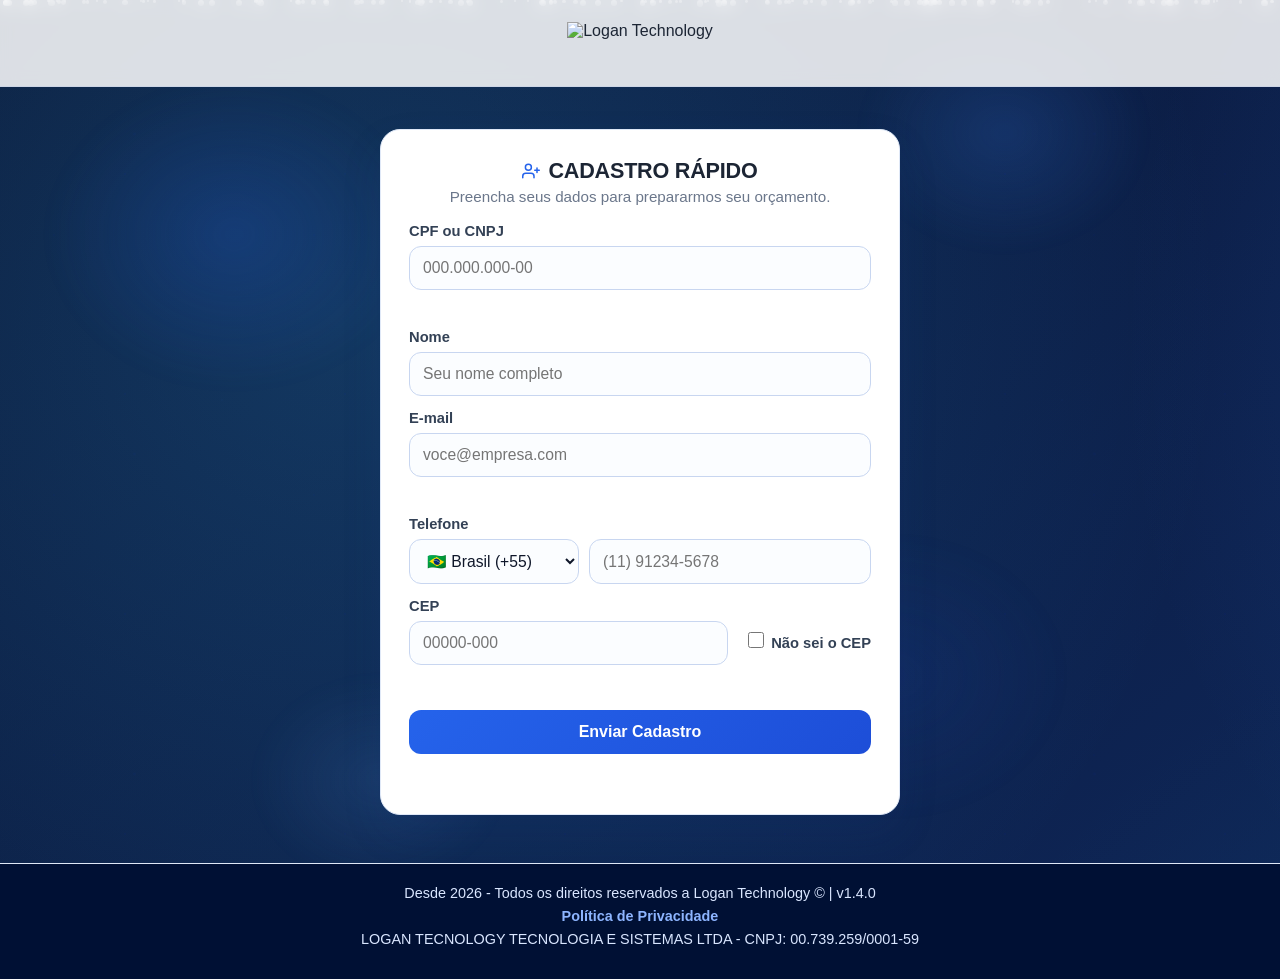
==== web/index.html @ 1e0a040b "feat: adicionar chave para controlar redirecionamento ao WhatsApp Permite desativar o redirecionamen" ====
<!doctype html>
<html lang="pt-BR">
<head>
  <!-- =========================================================
       [SECAO 1] METADADOS DA PAGINA
       - Define charset, responsividade e SEO basico
       ========================================================= -->
  <meta charset="utf-8" />
  <meta name="viewport" content="width=device-width, initial-scale=1" />
  <title>Logan Technology | Cadastro</title>
  <meta name="description" content="Formulário de cadastro integrado ao Gestão Logan." />
  <link rel="icon" type="image/png" href="./logan-logo.png" />
  <style>
    /* =========================================================
       [SECAO 2] DESIGN TOKENS / VARIAVEIS GLOBAIS
       - Paleta, superficies e sombra base
       ========================================================= */
    :root {
      --bg: #f4f8ff;
      --surface: #ffffff;
      --text: #1c2534;
      --muted: #6b778b;
      --line: #dfe8f7;
      --primary: #2563eb;
      --primary-dark: #1d4ed8;
      --shadow: 0 18px 40px rgba(27, 63, 138, 0.12);
    }

    /* [SECAO 3] RESET E BASE DE LAYOUT */
    * { box-sizing: border-box; }

    /* [SECAO 4] BACKGROUND PRINCIPAL + EFEITO DE MOVIMENTO */
    body {
      margin: 0;
      font-family: "Segoe UI", -apple-system, BlinkMacSystemFont, "Helvetica Neue", sans-serif;
      color: var(--text);
      background:
        radial-gradient(circle at 15% 18%, rgba(56, 189, 248, 0.18), transparent 36%),
        radial-gradient(circle at 84% 20%, rgba(59, 130, 246, 0.22), transparent 34%),
        radial-gradient(circle at 72% 80%, rgba(14, 116, 144, 0.2), transparent 38%),
        linear-gradient(140deg, #0a1737 0%, #0c1f49 34%, #102a5f 66%, #0a1a3d 100%);
      background-size: 180% 180%;
      animation: gradientShift 18s ease-in-out infinite;
      min-height: 100vh;
      display: flex;
      flex-direction: column;
      position: relative;
      overflow-x: hidden;
    }

    body::before {
      content: "";
      position: fixed;
      inset: -20% -10%;
      pointer-events: none;
      z-index: -1;
      background:
        radial-gradient(closest-side, rgba(37, 99, 235, 0.2), transparent 72%) 10% 24% / 34% 34% no-repeat,
        radial-gradient(closest-side, rgba(59, 130, 246, 0.17), transparent 72%) 82% 16% / 26% 26% no-repeat,
        radial-gradient(closest-side, rgba(30, 64, 175, 0.14), transparent 72%) 74% 76% / 31% 31% no-repeat,
        radial-gradient(closest-side, rgba(96, 165, 250, 0.12), transparent 72%) 28% 84% / 23% 23% no-repeat;
      filter: blur(8px);
      animation: blobsFloat 18s ease-in-out infinite alternate;
    }

    body::after {
      content: "";
      position: fixed;
      inset: -10%;
      pointer-events: none;
      z-index: -1;
      opacity: .58;
      background:
        radial-gradient(2px 2px at 15% 20%, rgba(37, 99, 235, .32), transparent 70%),
        radial-gradient(2px 2px at 70% 25%, rgba(37, 99, 235, .26), transparent 70%),
        radial-gradient(3px 3px at 82% 70%, rgba(59, 130, 246, .24), transparent 72%),
        radial-gradient(2px 2px at 25% 75%, rgba(96, 165, 250, .22), transparent 70%),
        radial-gradient(1.5px 1.5px at 52% 58%, rgba(37, 99, 235, .2), transparent 70%),
        radial-gradient(1.5px 1.5px at 38% 36%, rgba(59, 130, 246, .2), transparent 70%);
      background-size: 220px 220px, 260px 260px, 320px 320px, 280px 280px, 240px 240px, 300px 300px;
      animation: particlesDrift 26s linear infinite;
      mix-blend-mode: soft-light;
    }

    /* [SECAO 5] CAMADA DE PARTICULAS DECORATIVAS */
    #particles {
      position: fixed;
      inset: 0;
      z-index: -1;
      pointer-events: none;
      overflow: hidden;
    }

    .particle {
      position: absolute;
      background: rgba(255, 255, 255, 0.98);
      border-radius: 50%;
      opacity: 0.72;
      animation: floatUp linear infinite;
      filter: blur(0.1px) drop-shadow(0 0 6px rgba(255, 255, 255, 0.55));
    }

    /* [SECAO 6] ESTRUTURA DE CONTEINER E BLOCOS */
    .container {
      width: min(1140px, 92vw);
      margin: 0 auto;
    }

    header {
      padding: 22px 0;
      border-bottom: 1px solid rgba(37, 99, 235, 0.08);
      background: rgba(255, 255, 255, 0.85);
      backdrop-filter: blur(8px);
      position: sticky;
      top: 0;
      z-index: 20;
    }

    .header-row {
      display: flex;
      justify-content: center;
      align-items: center;
      gap: 16px;
    }

    .logo {
      height: 42px;
      width: auto;
      object-fit: contain;
    }

    .contact-btn {
      border: 0;
      background: linear-gradient(135deg, var(--primary), #4f86ff);
      color: #fff;
      font-weight: 600;
      border-radius: 999px;
      padding: 12px 18px;
      cursor: pointer;
      transition: transform .15s ease, box-shadow .15s ease;
      box-shadow: 0 8px 24px rgba(37, 99, 235, 0.3);
    }

    .contact-btn:hover {
      transform: translateY(-1px);
      box-shadow: 0 12px 26px rgba(37, 99, 235, 0.35);
    }

    main {
      flex: 1;
      display: grid;
      align-items: center;
      padding: 42px 0 30px;
    }

    .hero {
      display: flex;
      justify-content: center;
    }

    .card {
      background: var(--surface);
      border: 1px solid var(--line);
      border-radius: 20px;
      box-shadow: var(--shadow);
      padding: clamp(18px, 3.5vw, 28px);
      width: 100%;
      max-width: 520px;
      position: relative;
      overflow: hidden;
    }

    .card-header {
      text-align: center;
      margin-bottom: 18px;
    }

    .card h2 {
      margin: 0 0 4px;
      font-size: 1.35rem;
      letter-spacing: -0.01em;
      text-transform: uppercase;
      display: inline-flex;
      align-items: center;
      justify-content: center;
      gap: 8px;
      width: 100%;
      position: relative;
    }


    .card p {
      margin: 0 0 18px;
      color: var(--muted);
      font-size: .95rem;
      text-align: center;
    }

    .title-icon {
      width: 18px;
      height: 18px;
      color: #2563eb;
      flex-shrink: 0;
    }

    /* [SECAO 7] CAMPOS DO FORMULARIO */
    .field {
      margin-bottom: 14px;
    }

    .address-group {
      display: none;
    }

    .address-group.visible {
      display: block;
    }

    .address-status {
      margin-top: 7px;
      font-size: .82rem;
      min-height: 18px;
      color: #64748b;
    }

    .address-status.ok { color: #0f766e; }
    .address-status.error { color: #b91c1c; }
    .address-status.loading { color: #1d4ed8; }

    .phone-row {
      display: grid;
      grid-template-columns: 170px 1fr;
      gap: 10px;
    }

    .cep-row {
      display: flex;
      flex-wrap: wrap;
      align-items: center;
      gap: 12px 16px;
    }

    .cep-row .input {
      flex: 1 1 180px;
      min-width: 140px;
    }

    .cep-unknown {
      display: inline-flex;
      align-items: center;
      gap: 8px;
      font-size: 0.9rem;
      color: #334155;
      font-weight: 500;
      cursor: pointer;
      user-select: none;
      white-space: nowrap;
    }

    .cep-unknown input {
      width: 1rem;
      height: 1rem;
      accent-color: #2563eb;
      cursor: pointer;
    }

    .input:disabled {
      opacity: 0.65;
      cursor: not-allowed;
      background: #f1f5f9;
    }

    .field label {
      display: block;
      margin-bottom: 7px;
      font-size: .92rem;
      color: #334155;
      font-weight: 600;
    }

    .input {
      width: 100%;
      border: 1px solid #c8d6f0;
      background: #fbfdff;
      border-radius: 12px;
      padding: 12px 13px;
      font-size: .98rem;
      color: #0f172a;
      outline: none;
      transition: border-color .15s ease, box-shadow .15s ease;
    }

    .input:focus {
      border-color: #7da7ff;
      box-shadow: 0 0 0 4px rgba(37, 99, 235, 0.12);
      background: #fff;
    }

    .submit-btn {
      width: 100%;
      margin-top: 6px;
      border: 0;
      border-radius: 12px;
      padding: 13px 16px;
      font-size: 1rem;
      font-weight: 700;
      color: #fff;
      background: linear-gradient(135deg, var(--primary), var(--primary-dark));
      cursor: pointer;
      transition: filter .15s ease, transform .15s ease;
    }

    .submit-btn:hover { filter: brightness(1.04); transform: translateY(-1px); }
    .submit-btn:disabled { opacity: .7; cursor: not-allowed; transform: none; }

    /* [SECAO 8] MENSAGENS DE STATUS (SUCESSO/ERRO) */
    .status {
      margin-top: 12px;
      min-height: 20px;
      font-size: .93rem;
      color: var(--muted);
    }

    .status.ok { color: #0f766e; }
    .status.error { color: #b91c1c; }

    /* [SECAO 9] FEEDBACKS ESPECIFICOS (DOCUMENTO/EMAIL/SKELETON) */
    .doc-status {
      margin-top: 7px;
      font-size: .82rem;
      min-height: 18px;
      color: #64748b;
    }

    .doc-status.ok { color: #0f766e; }
    .doc-status.error { color: #b91c1c; }
    .doc-status.loading { color: #1d4ed8; }

    .doc-type-badge {
      display: inline-flex;
      margin-top: 7px;
      padding: 3px 10px;
      border-radius: 999px;
      font-size: .75rem;
      font-weight: 700;
      letter-spacing: .01em;
      background: #e2e8f0;
      color: #334155;
      min-height: 20px;
      align-items: center;
    }

    .doc-type-badge.hidden {
      display: none;
    }

    .doc-type-badge.cpf {
      background: #dbeafe;
      color: #1e40af;
    }

    .doc-type-badge.cnpj {
      background: #dcfce7;
      color: #166534;
    }

    .email-status {
      margin-top: 7px;
      font-size: .82rem;
      min-height: 18px;
      color: #64748b;
    }

    .email-status.ok { color: #0f766e; }
    .email-status.error { color: #b91c1c; }
    .email-status.warn { color: #b45309; }

    .skeleton-loading {
      border-color: #dbe7ff;
      background: linear-gradient(90deg, #eef4ff 25%, #dde9ff 50%, #eef4ff 75%);
      background-size: 220% 100%;
      animation: skeletonPulse 1.1s ease-in-out infinite;
    }

    /* [SECAO 10] EFEITOS DE CONFETE POS-CADASTRO */
    .confetti-layer {
      position: fixed;
      inset: 0;
      pointer-events: none;
      overflow: hidden;
      z-index: 9998;
    }

    .confetti {
      position: absolute;
      top: -12px;
      width: 8px;
      height: 14px;
      opacity: 0.9;
      animation: confettiDrop linear forwards;
    }


    /* [SECAO 11] RODAPE INSTITUCIONAL + VERSIONAMENTO */
    footer {
      margin-top: 18px;
      border-top: 1px solid var(--line);
      background-color: #001034;
    }

    .footer-inner {
      padding: 18px 0 28px;
      color: #d9e6ff;
      font-size: .9rem;
      line-height: 1.6;
      text-align: center;
    }

    .footer-inner a {
      color: #8db5ff;
      text-decoration: none;
      font-weight: 600;
    }

    .footer-inner a:hover { text-decoration: underline; }

    @media (max-width: 520px) {
      .contact-btn { padding: 10px 14px; font-size: .9rem; }
      .logo { height: 36px; }
      .footer-inner { font-size: .84rem; }
      .phone-row { grid-template-columns: 1fr; gap: 8px; }
    }

    /* =========================================================
       [SECAO 12] ANIMACOES
       ========================================================= */
    @keyframes gradientShift {
      0% { background-position: 0% 50%; }
      50% { background-position: 100% 50%; }
      100% { background-position: 0% 50%; }
    }

    @keyframes blobsFloat {
      0% { transform: translate3d(0, 0, 0) scale(1); }
      35% { transform: translate3d(-2.2%, 2.4%, 0) scale(1.06) rotate(2deg); }
      70% { transform: translate3d(1.8%, -1.5%, 0) scale(0.96) rotate(-2deg); }
      100% { transform: translate3d(2.8%, -2.2%, 0) scale(1.02) rotate(1deg); }
    }

    @keyframes particlesDrift {
      0% { transform: translate3d(0, 0, 0); }
      25% { transform: translate3d(-2.5%, 1.5%, 0); }
      50% { transform: translate3d(-1%, 3%, 0); }
      75% { transform: translate3d(2%, 1%, 0); }
      100% { transform: translate3d(0, 0, 0); }
    }

    @keyframes floatUp {
      0% {
        transform: translateY(105vh) scale(0.2);
        opacity: 0;
      }
      35% { opacity: 0.55; }
      100% {
        transform: translateY(-12vh) scale(1);
        opacity: 0;
      }
    }

    @keyframes confettiDrop {
      0% { transform: translateY(-8px) rotate(0deg); opacity: 0.95; }
      100% { transform: translateY(108vh) rotate(720deg); opacity: 0.1; }
    }

    @keyframes skeletonPulse {
      0% { background-position: 200% 0; }
      100% { background-position: -20% 0; }
    }

  </style>
</head>
<body>
  <!-- =========================================================
       [SECAO 13] CAMADAS VISUAIS
       - Particulas de fundo e confete de sucesso
       ========================================================= -->
  <div id="particles" aria-hidden="true"></div>
  <div id="confettiLayer" class="confetti-layer" aria-hidden="true"></div>
  <!-- [SECAO 14] CABECALHO COM IDENTIDADE DA MARCA -->
  <header>
    <div class="container header-row">
      <img class="logo" src="./logan-technology-logomarca-.png" alt="Logan Technology" />
    </div>
  </header>

  <!-- [SECAO 15] AREA PRINCIPAL COM FORMULARIO DE CAPTACAO -->
  <main class="container">
    <section class="hero">
      <aside class="card">
        <div class="card-header">
          <h2>
            <svg class="title-icon" xmlns="http://www.w3.org/2000/svg" viewBox="0 0 24 24" fill="none" stroke="currentColor" stroke-width="2" stroke-linecap="round" stroke-linejoin="round" aria-hidden="true">
              <path d="M16 21v-2a4 4 0 0 0-4-4H5a4 4 0 0 0-4 4v2"></path>
              <circle cx="8.5" cy="7" r="4"></circle>
              <path d="M20 8v6"></path>
              <path d="M23 11h-6"></path>
            </svg>
            <span class="title-text">CADASTRO RÁPIDO</span>
          </h2>
          <p>Preencha seus dados para prepararmos seu orçamento.</p>
        </div>

        <!-- [SECAO 16] FORMULARIO PRINCIPAL -->
        <form id="lead-form" novalidate>
          <!-- BLOCO 16.1: Documento + validacao -->
          <div class="field">
            <label for="document">CPF ou CNPJ</label>
            <input class="input" id="document" name="document" type="text" inputmode="numeric" autocomplete="off" required placeholder="000.000.000-00" />
            <div class="doc-status" id="docStatus" aria-live="polite"></div>
            <div class="doc-type-badge hidden" id="docTypeBadge" aria-live="polite"></div>
          </div>

          <!-- BLOCO 16.2: Identificacao do lead -->
          <div class="field">
            <label for="name">Nome</label>
            <input class="input" id="name" name="name" type="text" autocomplete="name" required placeholder="Seu nome completo" />
          </div>

          <!-- BLOCO 16.3: Contato -->
          <div class="field">
            <label for="email">E-mail</label>
            <input class="input" id="email" name="email" type="email" autocomplete="email" required placeholder="voce@empresa.com" />
            <div class="email-status" id="emailStatus" aria-live="polite"></div>
          </div>

          <!-- BLOCO 16.4: Telefone internacional -->
          <div class="field">
            <label for="phone">Telefone</label>
            <div class="phone-row">
              <select class="input" id="phoneCountry" name="phoneCountry" required>
                <option value="BR">🇧🇷 Brasil (+55)</option>
                <option value="PT">🇵🇹 Portugal (+351)</option>
                <option value="US">🇺🇸 Estados Unidos (+1)</option>
                <option value="AR">🇦🇷 Argentina (+54)</option>
              </select>
              <input class="input" id="phone" name="phone" type="text" inputmode="numeric" autocomplete="tel" required placeholder="(11) 91234-5678" />
            </div>
          </div>

          <!-- BLOCO 16.5: CEP + consulta automatica -->
          <div class="field">
            <label for="cep">CEP</label>
            <div class="cep-row">
              <input class="input" id="cep" name="cep" type="text" inputmode="numeric" autocomplete="postal-code" required placeholder="00000-000" aria-describedby="addressStatus" />
              <label class="cep-unknown">
                <input type="checkbox" id="unknownCep" name="unknownCep" />
                Não sei o CEP
              </label>
            </div>
            <div class="address-status" id="addressStatus" aria-live="polite"></div>
          </div>

          <!-- BLOCO 16.6: Endereco (auto preenchimento + manual) -->
          <div class="address-group" id="addressGroup">
            <div class="field">
              <label for="addressStreet">Endereço</label>
              <input class="input" id="addressStreet" name="addressStreet" type="text" autocomplete="street-address" placeholder="Rua / Avenida" />
            </div>
            <div class="field">
              <label for="addressNumber">Número</label>
              <input class="input" id="addressNumber" name="addressNumber" type="text" inputmode="numeric" placeholder="Número" />
            </div>
            <div class="field">
              <label for="addressDistrict">Bairro</label>
              <input class="input" id="addressDistrict" name="addressDistrict" type="text" autocomplete="address-level3" placeholder="Bairro" />
            </div>
            <div class="field">
              <label for="addressCity">Cidade</label>
              <input class="input" id="addressCity" name="addressCity" type="text" autocomplete="address-level2" placeholder="Cidade" />
            </div>
            <div class="field">
              <label for="addressState">UF</label>
              <input class="input" id="addressState" name="addressState" type="text" maxlength="2" placeholder="UF" />
            </div>
            <div class="field">
              <label for="addressComplement">Complemento</label>
              <input class="input" id="addressComplement" name="addressComplement" type="text" autocomplete="address-line2" placeholder="Complemento (opcional)" />
            </div>
          </div>

          <!-- BLOCO 16.7: Acao principal -->
          <button class="submit-btn" type="submit" id="submitBtn">Enviar Cadastro</button>
          <div class="status" id="statusMessage" aria-live="polite"></div>
        </form>
      </aside>
    </section>
  </main>

  <!-- [SECAO 17] RODAPE COM INFORMACOES LEGAIS + VERSAO -->
  <footer>
    <div class="container footer-inner">
      <div>Desde 2026 - Todos os direitos reservados a Logan Technology © | v1.4.0</div>
      <div>
        <a href="https://logan.com.br/politica-de-privacidade-e-cookies/" target="_blank" rel="noopener noreferrer">
          Política de Privacidade
        </a>
      </div>
      <div>LOGAN TECNOLOGY TECNOLOGIA E SISTEMAS LTDA - CNPJ: 00.739.259/0001-59</div>
    </div>
  </footer>

  <script>
    /* =========================================================
       [SECAO 18] CONFIGURACOES DE INTEGRACAO
       - WEBHOOK_URL aponta para API interna /lead
       ========================================================= */
    // Endpoint interno da API segura (proxy server-side para o n8n)
    const WEBHOOK_URL = "/lead";
    const WHATSAPP_BASE_URL = "https://api.whatsapp.com/send/?phone=5521976634893&text=";
    // Chave para ligar/desligar o redirecionamento automatico para WhatsApp.
    const ENABLE_WHATSAPP_REDIRECT = false;

    /* [SECAO 19] CACHE DE ELEMENTOS DO DOM */
    const form = document.getElementById("lead-form");
    const docInput = document.getElementById("document");
    const nameInput = document.getElementById("name");
    const emailInput = document.getElementById("email");
    const emailStatus = document.getElementById("emailStatus");
    const phoneCountry = document.getElementById("phoneCountry");
    const phoneInput = document.getElementById("phone");
    const cepInput = document.getElementById("cep");
    const unknownCepCheckbox = document.getElementById("unknownCep");
    const addressGroup = document.getElementById("addressGroup");
    const addressStatus = document.getElementById("addressStatus");
    const addressStreetInput = document.getElementById("addressStreet");
    const addressNumberInput = document.getElementById("addressNumber");
    const addressDistrictInput = document.getElementById("addressDistrict");
    const addressCityInput = document.getElementById("addressCity");
    const addressStateInput = document.getElementById("addressState");
    const addressComplementInput = document.getElementById("addressComplement");
    const statusMessage = document.getElementById("statusMessage");
    const submitBtn = document.getElementById("submitBtn");
    const docStatus = document.getElementById("docStatus");
    const docTypeBadge = document.getElementById("docTypeBadge");
    const confettiLayer = document.getElementById("confettiLayer");
    const DRAFT_STORAGE_KEY = "logan-form-draft-v1.4.0";
    const CEP_UNKNOWN_SENTINEL = "Não informado";
    let documentValidated = false;

    /* [SECAO 20] HELPERS GERAIS */
    function digitsOnly(value) {
      return value.replace(/\D/g, "");
    }

    /* [SECAO 21] EFEITOS VISUAIS (PARTICULAS / CONFETE) */
    function createParticles() {
      const particleContainer = document.getElementById("particles");
      const particleCount = 160;

      for (let i = 0; i < particleCount; i++) {
        const p = document.createElement("div");
        p.classList.add("particle");

        const size = Math.random() * 4.8 + 1.8;
        const left = Math.random() * 100;
        const duration = Math.random() * 6 + 7;
        const delay = Math.random() * 8;

        p.style.width = `${size}px`;
        p.style.height = `${size}px`;
        p.style.left = `${left}%`;
        p.style.animationDuration = `${duration}s`;
        p.style.animationDelay = `-${delay}s`;

        particleContainer.appendChild(p);
      }

    }

    /* [SECAO 22] DEBOUNCE PARA REDUZIR CHAMADAS EXCESSIVAS */
    function debounce(fn, delay = 450) {
      let timeoutId;
      return (...args) => {
        clearTimeout(timeoutId);
        timeoutId = setTimeout(() => fn(...args), delay);
      };
    }

    function runConfetti(count = 130) {
      const colors = ["#22c55e", "#3b82f6", "#f97316", "#eab308", "#ec4899", "#14b8a6"];
      for (let i = 0; i < count; i++) {
        const item = document.createElement("span");
        item.className = "confetti";
        item.style.left = `${Math.random() * 100}%`;
        item.style.background = colors[Math.floor(Math.random() * colors.length)];
        item.style.width = `${Math.random() * 6 + 5}px`;
        item.style.height = `${Math.random() * 10 + 8}px`;
        item.style.opacity = `${Math.random() * 0.4 + 0.6}`;
        item.style.animationDuration = `${Math.random() * 1.6 + 1.8}s`;
        item.style.animationDelay = `${Math.random() * 0.5}s`;
        confettiLayer.appendChild(item);
        setTimeout(() => item.remove(), 3200);
      }
    }

    function showPostSubmitNotice() {
      form.style.display = "none";
      statusMessage.className = "status ok";
      statusMessage.textContent = "";

      const existingNotice = document.getElementById("postSubmitNotice");
      if (existingNotice) {
        existingNotice.remove();
      }

      const notice = document.createElement("div");
      notice.id = "postSubmitNotice";
      notice.className = "status ok";
      notice.style.marginTop = "6px";
      notice.style.textAlign = "center";
      notice.style.fontSize = "1rem";
      notice.style.fontWeight = "600";
      notice.textContent = "Cadastro realizado, retorne ao WhatsApp para continuar seu atendimento.";
      form.parentElement.appendChild(notice);
    }

    /* [SECAO 23] MENSAGEM DE WHATSAPP POS-CADASTRO */
    function buildWhatsappMessage(data) {
      return [
        "*🚀 Cadastro realizado! ✅*",
        "",
        "*👤 Nome:* " + data.name,
        "*📧 E-mail:* " + data.email,
        "*📱 Telefone:* " + data.phoneCountry + " " + data.phone,
        "*🧾 Documento:* " + data.documentType + " " + data.document,
        "*📮 CEP:* " + data.cep,
        "*📍 Endereço:* " + data.addressStreet + ", " + data.addressNumber,
        "*🏘️ Bairro:* " + data.addressDistrict,
        "*🏙️ Cidade/UF:* " + data.addressCity + "/" + data.addressState,
        "*➕ Complemento:* " + (data.addressComplement || "-")
      ].join("\n");
    }

    /* [SECAO 24] MASCARAS E VALIDACOES DE DOCUMENTO */
    function formatCPF(value) {
      const digits = digitsOnly(value).slice(0, 11);
      return digits
        .replace(/^(\d{3})(\d)/, "$1.$2")
        .replace(/^(\d{3})\.(\d{3})(\d)/, "$1.$2.$3")
        .replace(/\.(\d{3})(\d)/, ".$1-$2");
    }

    function formatCNPJ(value) {
      const digits = digitsOnly(value).slice(0, 14);
      return digits
        .replace(/^(\d{2})(\d)/, "$1.$2")
        .replace(/^(\d{2})\.(\d{3})(\d)/, "$1.$2.$3")
        .replace(/\.(\d{3})(\d)/, ".$1/$2")
        .replace(/(\d{4})(\d)/, "$1-$2");
    }

    function isRepeatedDigits(value) {
      return /^(\d)\1+$/.test(value);
    }

    /* [SECAO 25] UX: BADGE DE TIPO CPF/CNPJ */
    function updateDocTypeBadge() {
      const digits = digitsOnly(docInput.value);
      docTypeBadge.className = "doc-type-badge";
      if (!digits.length) {
        docTypeBadge.classList.add("hidden");
        docTypeBadge.textContent = "";
        return;
      }
      if (digits.length <= 11) {
        docTypeBadge.classList.add("cpf");
        docTypeBadge.textContent = "Pessoa Fisica (CPF)";
      } else {
        docTypeBadge.classList.add("cnpj");
        docTypeBadge.textContent = "Pessoa Juridica (CNPJ)";
      }
    }

    /* [SECAO 26] VALIDACAO DE EMAIL E SUGESTAO DE DOMINIOS */
    function getEmailSuggestion(email) {
      const normalized = String(email || "").trim().toLowerCase();
      const typoCorrections = {
        "gmail.con": "gmail.com",
        "gmail,com": "gmail.com",
        "gmal.com": "gmail.com",
        "gmial.com": "gmail.com",
        "hotmial.com": "hotmail.com",
        "outlok.com": "outlook.com",
        "yaho.com": "yahoo.com"
      };
      const parts = normalized.split("@");
      if (parts.length !== 2) return "";
      const [local, domain] = parts;
      if (!local || !domain) return "";
      if (typoCorrections[domain]) {
        return `${local}@${typoCorrections[domain]}`;
      }
      return "";
    }

    function validateEmailRealtime() {
      const email = emailInput.value.trim();
      emailStatus.className = "email-status";
      emailStatus.textContent = "";
      if (!email) return false;

      const emailRegex = /^[^\s@]+@[^\s@]+\.[^\s@]{2,}$/;
      const isValid = emailRegex.test(email);
      const suggestion = getEmailSuggestion(email);

      if (!isValid) {
        emailStatus.classList.add("error");
        emailStatus.textContent = "E-mail com formato invalido. Exemplo: nome@empresa.com";
        if (suggestion) {
          emailStatus.className = "email-status warn";
          emailStatus.textContent = `Voce quis dizer: ${suggestion}?`;
        }
        return false;
      }

      if (suggestion && suggestion !== email.toLowerCase()) {
        emailStatus.className = "email-status warn";
        emailStatus.textContent = `Possivel correcao: ${suggestion}`;
        return true;
      }

      emailStatus.classList.add("ok");
      emailStatus.textContent = "E-mail valido.";
      return true;
    }

    function setAddressSkeletonLoading(loading) {
      const addressInputs = [
        addressStreetInput,
        addressDistrictInput,
        addressCityInput,
        addressStateInput,
        addressComplementInput
      ];
      for (const input of addressInputs) {
        input.classList.toggle("skeleton-loading", loading);
      }
    }

    function syncUnknownCepUi() {
      const unknown = unknownCepCheckbox.checked;
      if (unknown) {
        cepInput.disabled = true;
        cepInput.removeAttribute("required");
        cepInput.value = "";
        cepInput.setAttribute("aria-invalid", "false");
        addressGroup.classList.add("visible");
        addressStatus.className = "address-status";
        addressStatus.textContent = "Preencha o endereço manualmente.";
      } else {
        cepInput.disabled = false;
        cepInput.setAttribute("required", "");
        addressStatus.className = "address-status";
        addressStatus.textContent = "";
        const d = digitsOnly(cepInput.value);
        if (d.length !== 8) {
          addressGroup.classList.remove("visible");
        } else {
          lookupCepAndSuggestAddress();
        }
      }
    }

    /* [SECAO 27] DRAFT LOCAL (RECUPERACAO DE FORMULARIO) */
    function saveDraft() {
      const payload = {
        document: docInput.value,
        name: nameInput.value,
        email: emailInput.value,
        phoneCountry: phoneCountry.value,
        phone: phoneInput.value,
        cep: cepInput.value,
        unknownCep: unknownCepCheckbox.checked,
        addressStreet: addressStreetInput.value,
        addressNumber: addressNumberInput.value,
        addressDistrict: addressDistrictInput.value,
        addressCity: addressCityInput.value,
        addressState: addressStateInput.value,
        addressComplement: addressComplementInput.value
      };
      localStorage.setItem(DRAFT_STORAGE_KEY, JSON.stringify(payload));
    }

    function restoreDraft() {
      try {
        const raw = localStorage.getItem(DRAFT_STORAGE_KEY);
        if (!raw) return;
        const draft = JSON.parse(raw);
        if (draft.document) docInput.value = draft.document;
        if (draft.name) nameInput.value = draft.name;
        if (draft.email) emailInput.value = draft.email;
        if (draft.phoneCountry) phoneCountry.value = draft.phoneCountry;
        if (draft.phone) phoneInput.value = draft.phone;
        if (typeof draft.unknownCep === "boolean") unknownCepCheckbox.checked = draft.unknownCep;
        if (draft.unknownCep) {
          syncUnknownCepUi();
        } else if (draft.cep) {
          cepInput.value = draft.cep;
        }
        if (draft.addressStreet) addressStreetInput.value = draft.addressStreet;
        if (draft.addressNumber) addressNumberInput.value = draft.addressNumber;
        if (draft.addressDistrict) addressDistrictInput.value = draft.addressDistrict;
        if (draft.addressCity) addressCityInput.value = draft.addressCity;
        if (draft.addressState) addressStateInput.value = draft.addressState;
        if (draft.addressComplement) addressComplementInput.value = draft.addressComplement;
        if (
          unknownCepCheckbox.checked ||
          addressStreetInput.value ||
          addressDistrictInput.value ||
          addressCityInput.value ||
          addressStateInput.value
        ) {
          addressGroup.classList.add("visible");
        }
      } catch (error) {
        localStorage.removeItem(DRAFT_STORAGE_KEY);
      }
    }

    function validateCPF(cpf) {
      const digits = digitsOnly(cpf);
      if (digits.length !== 11 || isRepeatedDigits(digits)) return false;
      let sum = 0;
      for (let i = 0; i < 9; i++) sum += Number(digits[i]) * (10 - i);
      let first = (sum * 10) % 11;
      if (first === 10) first = 0;
      if (first !== Number(digits[9])) return false;
      sum = 0;
      for (let i = 0; i < 10; i++) sum += Number(digits[i]) * (11 - i);
      let second = (sum * 10) % 11;
      if (second === 10) second = 0;
      return second === Number(digits[10]);
    }

    function validateCNPJ(cnpj) {
      const digits = digitsOnly(cnpj);
      if (digits.length !== 14 || isRepeatedDigits(digits)) return false;
      const calcDigit = (base, weights) => {
        let sum = 0;
        for (let i = 0; i < weights.length; i++) sum += Number(base[i]) * weights[i];
        const mod = sum % 11;
        return mod < 2 ? 0 : 11 - mod;
      };
      const first = calcDigit(digits.slice(0, 12), [5, 4, 3, 2, 9, 8, 7, 6, 5, 4, 3, 2]);
      const second = calcDigit(digits.slice(0, 13), [6, 5, 4, 3, 2, 9, 8, 7, 6, 5, 4, 3, 2]);
      return first === Number(digits[12]) && second === Number(digits[13]);
    }

    /* [SECAO 28] VALIDACAO CPF/CNPJ + ENRIQUECIMENTO VIA BRASILAPI */
    async function validateDocumentWithReceita() {
      const documentValue = docInput.value.trim();
      const digits = digitsOnly(documentValue);
      if (digits.length !== 11 && digits.length !== 14) {
        return false;
      }
      const type = digits.length <= 11 ? "CPF" : "CNPJ";
      documentValidated = false;
      docStatus.className = "doc-status";
      docStatus.textContent = "";

      if (!documentValue) return false;

      if (type === "CPF") {
        const isValidCPF = validateCPF(digits);
        if (!isValidCPF) {
          docStatus.classList.add("error");
          docStatus.textContent = "CPF invalido: os digitos verificadores nao conferem.";
          return false;
        }
        documentValidated = true;
        docStatus.classList.add("ok");
        docStatus.textContent = "CPF válido.";
        return true;
      }

      const isValidCNPJ = validateCNPJ(digits);
      if (!isValidCNPJ) {
        docStatus.classList.add("error");
        docStatus.textContent = "CNPJ invalido: os digitos verificadores nao conferem.";
        return false;
      }

      docStatus.classList.add("loading");
      docStatus.textContent = "Consultando CNPJ na base da Receita...";
      try {
        const receitaResponse = await fetch(`https://brasilapi.com.br/api/cnpj/v1/${digits}`);
        if (!receitaResponse.ok) {
          throw new Error("CNPJ não encontrado.");
        }
        const receitaData = await receitaResponse.json();

        if (!nameInput.value.trim()) {
          const responsibleName = pickResponsibleNameFromQSA(receitaData);
          nameInput.value = responsibleName || receitaData.razao_social || "";
        }
        if (!emailInput.value.trim() && receitaData.email) {
          emailInput.value = receitaData.email;
        }
        if (!phoneInput.value.trim()) {
          const suggestedPhone = formatPhoneFromReceita(receitaData.ddd_telefone_1, receitaData.telefone_1);
          if (suggestedPhone) {
            phoneCountry.value = "BR";
            phoneInput.value = suggestedPhone;
            applyPhoneMask();
          }
        }

        documentValidated = true;
        docStatus.className = "doc-status ok";
        docStatus.textContent = "CNPJ válido na Receita. Sugestões de contato preenchidas quando disponíveis.";
        return true;
      } catch (error) {
        docStatus.className = "doc-status error";
        docStatus.textContent = "CNPJ inválido ou não localizado na Receita.";
        return false;
      }
    }

    /* [SECAO 29] MASCARAS INTERNACIONAIS DE TELEFONE E CEP */
    function applyMask() {
      const digits = digitsOnly(docInput.value);
      if (digits.length > 11) {
        docInput.placeholder = "00.000.000/0000-00";
        docInput.value = formatCNPJ(docInput.value);
      } else {
        docInput.placeholder = "000.000.000-00";
        docInput.value = formatCPF(docInput.value);
      }
    }

    function formatPhoneBR(value) {
      const digits = digitsOnly(value).slice(0, 11);
      if (digits.length <= 10) {
        return digits
          .replace(/^(\d{2})(\d)/, "($1) $2")
          .replace(/(\d{4})(\d)/, "$1-$2");
      }
      return digits
        .replace(/^(\d{2})(\d)/, "($1) $2")
        .replace(/(\d{5})(\d)/, "$1-$2");
    }

    function formatPhonePT(value) {
      const digits = digitsOnly(value).slice(0, 9);
      return digits
        .replace(/^(\d{3})(\d)/, "$1 $2")
        .replace(/^(\d{3})\s(\d{3})(\d)/, "$1 $2 $3");
    }

    function formatPhoneUS(value) {
      const digits = digitsOnly(value).slice(0, 10);
      return digits
        .replace(/^(\d{3})(\d)/, "($1) $2")
        .replace(/(\d{3})(\d)/, "$1-$2");
    }

    function formatPhoneAR(value) {
      const digits = digitsOnly(value).slice(0, 10);
      return digits
        .replace(/^(\d{2})(\d)/, "$1 $2")
        .replace(/(\d{4})(\d)/, "$1-$2");
    }

    function formatCEP(value) {
      const digits = digitsOnly(value).slice(0, 8);
      return digits.replace(/^(\d{5})(\d)/, "$1-$2");
    }

    function applyPhoneMask() {
      const country = phoneCountry.value;
      if (country === "PT") {
        phoneInput.placeholder = "912 345 678";
        phoneInput.value = formatPhonePT(phoneInput.value);
      } else if (country === "US") {
        phoneInput.placeholder = "(201) 555-0123";
        phoneInput.value = formatPhoneUS(phoneInput.value);
      } else if (country === "AR") {
        phoneInput.placeholder = "11 2345-6789";
        phoneInput.value = formatPhoneAR(phoneInput.value);
      } else {
        phoneInput.placeholder = "(11) 91234-5678";
        phoneInput.value = formatPhoneBR(phoneInput.value);
      }
    }

    function getPhoneValidation(country, digitsLength) {
      if (country === "BR") return digitsLength === 10 || digitsLength === 11;
      if (country === "PT") return digitsLength === 9;
      if (country === "US") return digitsLength === 10;
      if (country === "AR") return digitsLength === 10;
      return false;
    }

    function formatPhoneFromReceita(ddd, phone) {
      const digits = digitsOnly(`${ddd || ""}${phone || ""}`);
      if (digits.length < 10) return "";
      const limited = digits.slice(0, 11);
      return limited.length === 11
        ? limited.replace(/^(\d{2})(\d{5})(\d{4})$/, "($1) $2-$3")
        : limited.replace(/^(\d{2})(\d{4})(\d{4})$/, "($1) $2-$3");
    }

    /* [SECAO 30] AUTO PREENCHIMENTO DE ENDERECO VIA VIACEP */
    async function lookupCepAndSuggestAddress() {
      if (unknownCepCheckbox.checked) {
        addressGroup.classList.add("visible");
        addressStatus.className = "address-status";
        addressStatus.textContent = "Preencha o endereço manualmente.";
        return true;
      }

      const cepDigits = digitsOnly(cepInput.value);
      addressStatus.className = "address-status";

      if (cepDigits.length !== 8) {
        addressGroup.classList.remove("visible");
        addressStatus.classList.add("error");
        addressStatus.textContent = "CEP inválido. Informe 8 dígitos.";
        return false;
      }

      addressStatus.classList.add("loading");
      addressStatus.textContent = "Consultando CEP...";
      addressGroup.classList.add("visible");
      setAddressSkeletonLoading(true);
      try {
        const controller = new AbortController();
        const timeoutId = setTimeout(() => controller.abort(), 5000);
        const response = await fetch(`https://viacep.com.br/ws/${cepDigits}/json/`, {
          signal: controller.signal
        });
        clearTimeout(timeoutId);
        if (!response.ok) throw new Error("Falha na consulta.");
        const data = await response.json();
        if (data.erro) throw new Error("CEP não encontrado.");

        addressStreetInput.value = data.logradouro || "";
        addressDistrictInput.value = data.bairro || "";
        addressCityInput.value = data.localidade || "";
        addressStateInput.value = data.uf || "";
        if (!addressComplementInput.value) addressComplementInput.value = data.complemento || "";

        addressGroup.classList.add("visible");
        addressStatus.className = "address-status ok";
        addressStatus.textContent = "CEP localizado. Confira e complete o endereço.";
        return true;
      } catch (error) {
        addressGroup.classList.add("visible");
        addressStatus.className = "address-status error";
        addressStatus.textContent = "ViaCEP indisponível no momento. Preencha o endereço manualmente.";
        return false;
      } finally {
        setAddressSkeletonLoading(false);
      }
    }

    /* [SECAO 31] PREENCHIMENTO AUXILIAR PARA CNPJ (QSA) */
    function pickResponsibleNameFromQSA(receitaData) {
      const qsa = Array.isArray(receitaData.qsa) ? receitaData.qsa : [];
      if (!qsa.length) return "";

      const priorityKeywords = [
        "socio administrador",
        "administrador",
        "titular",
        "dono",
        "presidente",
        "diretor"
      ];
      const normalize = (value) => String(value || "").toLowerCase();

      const mainResponsible = qsa.find((item) =>
        priorityKeywords.some((keyword) => normalize(item.qualificacao_socio).includes(keyword))
      );

      return mainResponsible?.nome_socio || qsa[0]?.nome_socio || "";
    }

    /* [SECAO 32] BIND DE EVENTOS DA INTERFACE */
    const saveDraftDebounced = debounce(saveDraft, 350);
    const validateDocumentDebounced = debounce(validateDocumentWithReceita, 700);
    const lookupCepDebounced = debounce(lookupCepAndSuggestAddress, 700);

    docInput.addEventListener("input", applyMask);
    docInput.addEventListener("input", () => {
      documentValidated = false;
      docStatus.className = "doc-status";
      docStatus.textContent = "";
      updateDocTypeBadge();
      const digits = digitsOnly(docInput.value);
      if (digits.length === 11 || digits.length === 14) {
        validateDocumentDebounced();
      }
      saveDraftDebounced();
    });
    docInput.addEventListener("blur", validateDocumentWithReceita);
    emailInput.addEventListener("input", () => {
      validateEmailRealtime();
      saveDraftDebounced();
    });
    phoneCountry.addEventListener("change", applyPhoneMask);
    phoneCountry.addEventListener("change", saveDraftDebounced);
    phoneInput.addEventListener("input", () => {
      applyPhoneMask();
      saveDraftDebounced();
    });
    cepInput.addEventListener("input", () => {
      if (unknownCepCheckbox.checked) return;
      cepInput.value = formatCEP(cepInput.value);
      addressStatus.className = "address-status";
      addressStatus.textContent = "";
      if (digitsOnly(cepInput.value).length === 8) {
        lookupCepDebounced();
      }
      saveDraftDebounced();
    });
    cepInput.addEventListener("blur", lookupCepAndSuggestAddress);
    unknownCepCheckbox.addEventListener("change", () => {
      syncUnknownCepUi();
      saveDraftDebounced();
    });
    [
      nameInput,
      addressStreetInput,
      addressNumberInput,
      addressDistrictInput,
      addressCityInput,
      addressStateInput,
      addressComplementInput
    ].forEach((input) => input.addEventListener("input", saveDraftDebounced));

    restoreDraft();
    updateDocTypeBadge();
    validateEmailRealtime();
    createParticles();
    applyPhoneMask();

    /* [SECAO 33] SUBMISSAO FINAL DO FORMULARIO */
    form.addEventListener("submit", async (event) => {
      event.preventDefault();
      statusMessage.className = "status";
      statusMessage.textContent = "";

      const documentValue = docInput.value.trim();
      const name = document.getElementById("name").value.trim();
      const email = document.getElementById("email").value.trim();
      const phone = phoneInput.value.trim();
      const unknownCep = unknownCepCheckbox.checked;
      const cep = unknownCep ? CEP_UNKNOWN_SENTINEL : cepInput.value.trim();
      const emailOk = validateEmailRealtime();
      const country = phoneCountry.value;
      const docDigits = digitsOnly(documentValue);
      const type = docDigits.length === 11 ? "CPF" : docDigits.length === 14 ? "CNPJ" : "";
      const addressStreet = addressStreetInput.value.trim();
      const addressNumber = addressNumberInput.value.trim();
      const addressDistrict = addressDistrictInput.value.trim();
      const addressCity = addressCityInput.value.trim();
      const addressState = addressStateInput.value.trim().toUpperCase();
      const addressComplement = addressComplementInput.value.trim();

      if (!documentValue || !name || !email || !phone || !country) {
        statusMessage.classList.add("error");
        statusMessage.textContent = "Preencha todos os campos obrigatórios.";
        return;
      }

      if (!unknownCep && !cepInput.value.trim()) {
        statusMessage.classList.add("error");
        statusMessage.textContent = "Informe o CEP ou marque \"Não sei o CEP\".";
        return;
      }

      if (!emailOk) {
        statusMessage.classList.add("error");
        statusMessage.textContent = "Corrija o e-mail antes de enviar.";
        return;
      }

      if (!unknownCep && digitsOnly(cepInput.value).length !== 8) {
        statusMessage.classList.add("error");
        statusMessage.textContent = "CEP inválido. Informe 8 dígitos.";
        return;
      }

      const docLength = docDigits.length;
      if ((type === "CPF" && docLength !== 11) || (type === "CNPJ" && docLength !== 14)) {
        statusMessage.classList.add("error");
        statusMessage.textContent = "Documento inválido para o tipo selecionado.";
        return;
      }

      if (!documentValidated) {
        const validNow = await validateDocumentWithReceita();
        if (!validNow) {
          statusMessage.classList.add("error");
          statusMessage.textContent = "Valide o CPF/CNPJ antes de enviar.";
          return;
        }
      }

      const phoneDigits = digitsOnly(phone).length;
      if (!getPhoneValidation(country, phoneDigits)) {
        statusMessage.classList.add("error");
        statusMessage.textContent = "Telefone inválido para o país selecionado.";
        return;
      }

      if (unknownCep) {
        if (!addressStreet || !addressNumber || !addressDistrict || !addressCity || !addressState) {
          statusMessage.classList.add("error");
          statusMessage.textContent = "Preencha o endereço completo (rua, número, bairro, cidade e UF).";
          return;
        }
      } else if (!addressStreet || !addressDistrict || !addressCity || !addressState) {
        const cepLookupOk = await lookupCepAndSuggestAddress();
        if (!cepLookupOk && (!addressStreetInput.value.trim() || !addressDistrictInput.value.trim() || !addressCityInput.value.trim() || !addressStateInput.value.trim())) {
          statusMessage.classList.add("error");
          statusMessage.textContent = "Complete o endereço para continuar.";
          return;
        }
      }

      submitBtn.disabled = true;
      submitBtn.textContent = "Enviando...";

      try {
        const payload = {
          documentType: type,
          document: documentValue,
          name,
          email,
          phoneCountry: country,
          phone,
          cep,
          addressStreet: addressStreetInput.value.trim(),
          addressNumber: addressNumberInput.value.trim(),
          addressDistrict: addressDistrictInput.value.trim(),
          addressCity: addressCityInput.value.trim(),
          addressState: addressStateInput.value.trim().toUpperCase(),
          addressComplement: addressComplementInput.value.trim(),
          source: "logan-form-web",
          submittedAt: new Date().toISOString()
        };

        // Etapa critica:
        // 1) API /lead valida payload
        // 2) API consulta duplicidade no Betel por documento
        // 3) se nao duplicado, API encaminha ao n8n
        let webhookSent = true;
        try {
          const webhookResponse = await fetch(WEBHOOK_URL, {
            method: "POST",
            headers: { "Content-Type": "application/json" },
            body: JSON.stringify(payload)
          });
          if (!webhookResponse.ok) {
            webhookSent = false;
            let errorData = null;
            try {
              errorData = await webhookResponse.json();
            } catch (_jsonError) {
              errorData = null;
            }

            // Regra de negocio:
            // Se o documento ja existir, nao envia ao webhook e bloqueia no front.
            if (webhookResponse.status === 409 || errorData?.code === "CLIENT_ALREADY_EXISTS") {
              statusMessage.className = "status error";
              statusMessage.textContent = "Este CPF/CNPJ ja possui cadastro. Verifique os dados ou entre em contato com o suporte.";
              return;
            }
          }
        } catch (webhookError) {
          webhookSent = false;
        }

        runConfetti(150);
        statusMessage.className = webhookSent ? "status ok" : "status error";
        statusMessage.textContent = webhookSent
          ? "Cadastro realizado!"
          : "Cadastro iniciado.";

        // Monta mensagem de contexto comercial para WhatsApp.
        const message = buildWhatsappMessage({
          documentType: type,
          document: documentValue,
          name,
          email,
          phoneCountry: country,
          phone,
          cep,
          addressStreet: addressStreetInput.value.trim(),
          addressNumber: addressNumberInput.value.trim(),
          addressDistrict: addressDistrictInput.value.trim(),
          addressCity: addressCityInput.value.trim(),
          addressState: addressStateInput.value.trim().toUpperCase(),
          addressComplement: addressComplementInput.value.trim()
        });
        const redirectUrl = `${WHATSAPP_BASE_URL}${encodeURIComponent(message)}&type=phone_number&app_absent=0`;
        localStorage.removeItem(DRAFT_STORAGE_KEY);

        if (ENABLE_WHATSAPP_REDIRECT) {
          // Delay curto para o usuario ler feedback de sucesso.
          setTimeout(() => {
            window.location.href = redirectUrl;
          }, 1300);
        } else {
          showPostSubmitNotice();
        }
      } catch (error) {
        statusMessage.classList.add("error");
        statusMessage.textContent = "Não foi possível processar o cadastro. Tente novamente.";
      } finally {
        if (!ENABLE_WHATSAPP_REDIRECT) {
          submitBtn.disabled = false;
          submitBtn.textContent = "Enviar Cadastro";
          return;
        }
        setTimeout(() => {
          submitBtn.disabled = false;
          submitBtn.textContent = "Enviar Cadastro";
        }, 1400);
      }
    });
  </script>
</body>
</html>
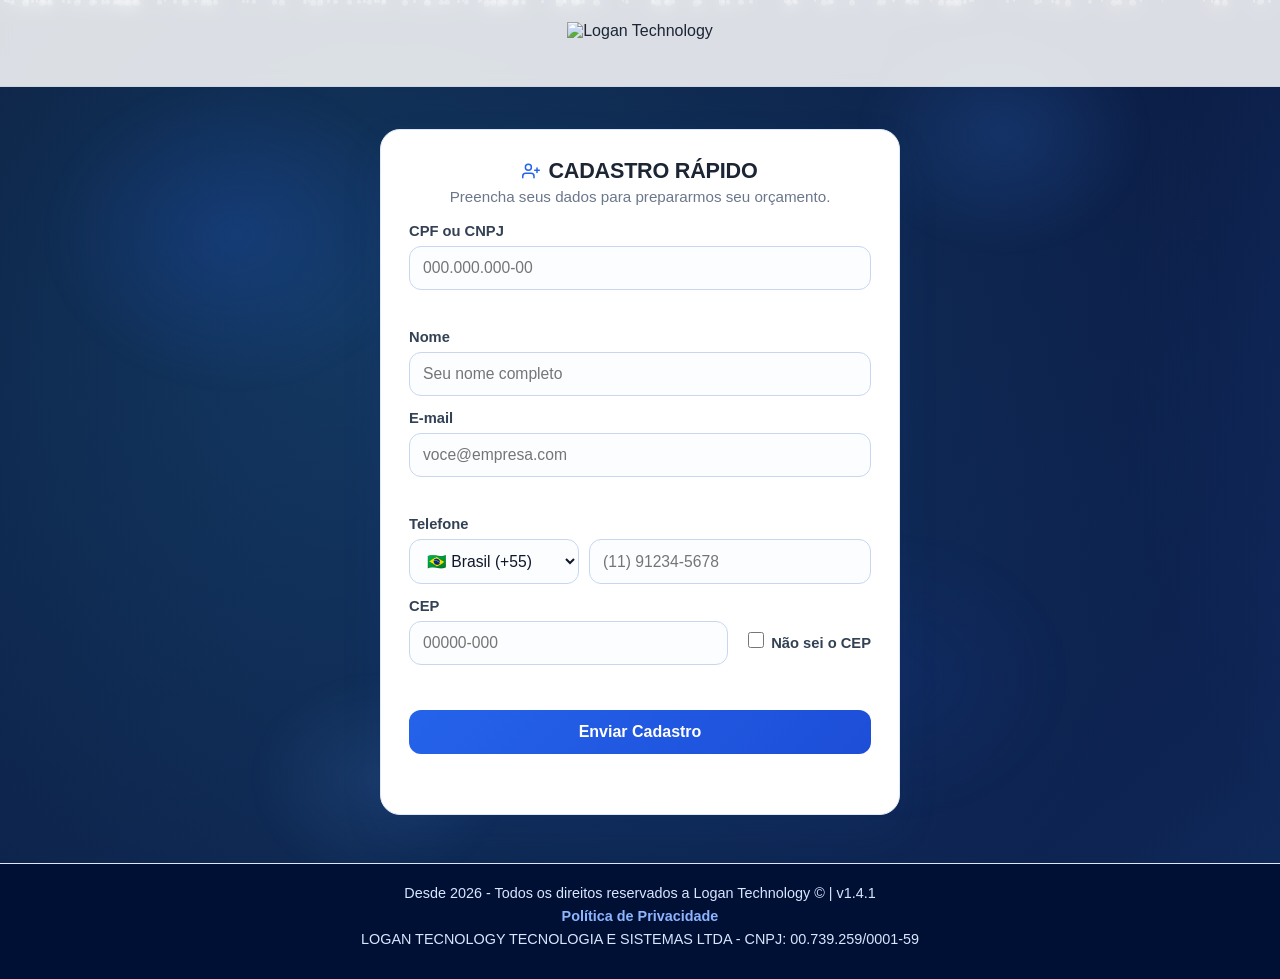
==== commit 72d5a976: "chore: atualizar versão para v1.4.1 Alinha o rodapé da aplicação e a chave de rascunho local com a v" ====
--- a/web/index.html
+++ b/web/index.html
@@ -599,7 +599,7 @@
   <!-- [SECAO 17] RODAPE COM INFORMACOES LEGAIS + VERSAO -->
   <footer>
     <div class="container footer-inner">
-      <div>Desde 2026 - Todos os direitos reservados a Logan Technology © | v1.4.0</div>
+      <div>Desde 2026 - Todos os direitos reservados a Logan Technology © | v1.4.1</div>
       <div>
         <a href="https://logan.com.br/politica-de-privacidade-e-cookies/" target="_blank" rel="noopener noreferrer">
           Política de Privacidade
@@ -643,7 +643,7 @@
     const docStatus = document.getElementById("docStatus");
     const docTypeBadge = document.getElementById("docTypeBadge");
     const confettiLayer = document.getElementById("confettiLayer");
-    const DRAFT_STORAGE_KEY = "logan-form-draft-v1.4.0";
+    const DRAFT_STORAGE_KEY = "logan-form-draft-v1.4.1";
     const CEP_UNKNOWN_SENTINEL = "Não informado";
     let documentValidated = false;
 
